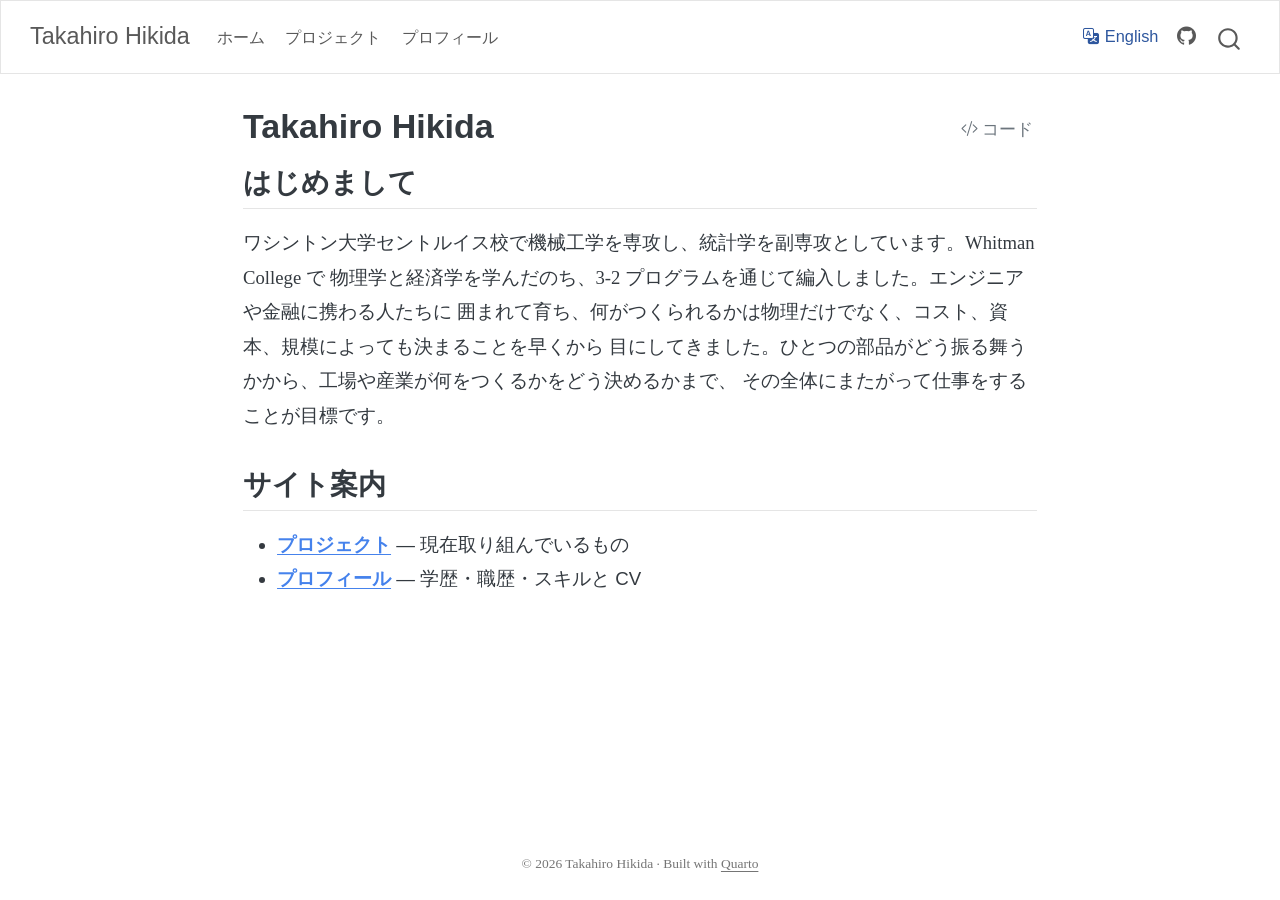
==== ja/index.html @ 769de742 "Built site for gh-pages" ====
<!DOCTYPE html>
<html xmlns="http://www.w3.org/1999/xhtml" lang="ja" xml:lang="ja"><head>

<meta charset="utf-8">
<meta name="generator" content="quarto-1.10.19">

<meta name="viewport" content="width=device-width, initial-scale=1.0, user-scalable=yes">


<title>Takahiro Hikida</title>
<style>
/* Default styles provided by pandoc.
** See https://pandoc.org/MANUAL.html#variables-for-html for config info.
*/
span.smallcaps{font-variant: small-caps;}
div.columns{display: flex; gap: 1.5em;}
div.column{flex: auto;}
@media screen {
div.columns{gap: min(4vw, 1.5em);}
div.column{overflow-x: auto;}
}
div.hanging-indent{margin-left: 1.5em; text-indent: -1.5em;}
ul.task-list{list-style: none;}
ul.task-list li input[type="checkbox"] {
  width: 0.8em;
  margin: 0 0.8em 0.2em -1em; /* quarto-specific, see https://github.com/quarto-dev/quarto-cli/issues/4556 */ 
  vertical-align: middle;
}
/* CSS for syntax highlighting */
html { -webkit-text-size-adjust: 100%; }
pre > code.sourceCode { white-space: pre; position: relative; }
pre > code.sourceCode > span { display: inline-block; line-height: 1.25; }
pre > code.sourceCode > span:empty { height: 1.2em; }
.sourceCode { overflow: visible; }
code.sourceCode > span { color: inherit; text-decoration: inherit; }
div.sourceCode { margin: 1em 0; }
pre.sourceCode { margin: 0; }
@media screen {
div.sourceCode { overflow: auto; }
}
@media print {
pre > code.sourceCode { white-space: pre-wrap; }
pre > code.sourceCode > span { text-indent: -5em; padding-left: 5em; }
}
pre.numberSource code
  { counter-reset: source-line 0; }
pre.numberSource code > span
  { position: relative; left: -4em; counter-increment: source-line; }
pre.numberSource code > span > a:first-child::before
  { content: counter(source-line);
    position: relative; left: -1em; text-align: right; vertical-align: baseline;
    border: none; display: inline-block;
    -webkit-touch-callout: none; -webkit-user-select: none;
    -khtml-user-select: none; -moz-user-select: none;
    -ms-user-select: none; user-select: none;
    padding: 0 4px; width: 4em;
  }
pre.numberSource { margin-left: 3em;  padding-left: 4px; }
div.sourceCode
  {   }
@media screen {
pre > code.sourceCode > span > a:first-child::before { text-decoration: underline; }
}
</style>


<script src="../site_libs/quarto-nav/quarto-nav.js"></script>
<script src="../site_libs/quarto-nav/headroom.min.js"></script>
<script src="../site_libs/clipboard/clipboard.min.js"></script>
<script src="../site_libs/quarto-search/autocomplete.umd.js"></script>
<script src="../site_libs/quarto-search/fuse.min.js"></script>
<script src="../site_libs/quarto-search/quarto-search.js"></script>
<meta name="quarto:offset" content="../">
<script src="../site_libs/quarto-html/quarto.js" type="module"></script>
<script src="../site_libs/quarto-html/tabsets/tabsets.js" type="module"></script>
<script src="../site_libs/quarto-html/popper.min.js"></script>
<script src="../site_libs/quarto-html/tippy.umd.min.js"></script>
<script src="../site_libs/quarto-html/anchor.min.js"></script>
<link href="../site_libs/quarto-html/tippy.css" rel="stylesheet">
<link href="../site_libs/quarto-html/quarto-syntax-highlighting-bf27225e3a48a9273f3daa8f8e829971.css" rel="stylesheet" id="quarto-text-highlighting-styles">
<script src="../site_libs/bootstrap/bootstrap.min.js"></script>
<link href="../site_libs/bootstrap/bootstrap-icons.css" rel="stylesheet">
<link href="../site_libs/bootstrap/bootstrap-bd2fbcf52716fee708c0453c73363b80.min.css" rel="stylesheet" append-hash="true" id="quarto-bootstrap" data-mode="light">
<script id="quarto-search-options" type="application/json">{
  "location": "navbar",
  "copy-button": false,
  "collapse-after": 3,
  "panel-placement": "end",
  "type": "overlay",
  "limit": 50,
  "keyboard-shortcut": [
    "f",
    "/",
    "s"
  ],
  "show-item-context": false,
  "language": {
    "search-no-results-text": "一致なし",
    "search-matching-documents-text": "一致した文書",
    "search-copy-link-title": "検索へのリンクをコピー",
    "search-hide-matches-text": "追加の検索結果を非表示",
    "search-more-match-text": "追加の検索結果",
    "search-more-matches-text": "追加の検索結果",
    "search-clear-button-title": "消去",
    "search-text-placeholder": "",
    "search-detached-cancel-button-title": "取消",
    "search-submit-button-title": "検索",
    "search-label": "サーチ"
  }
}</script>
<script>
// EN <-> JA switch. Every page at <path> has a Japanese twin at ja/<path>.
// The navbar is shared by both languages, so on Japanese pages its links and
// labels are rewritten here to point at the ja/ versions.
document.addEventListener("DOMContentLoaded", function () {
  var brand = document.querySelector(".navbar-brand");
  if (!brand) return;
  var root = new URL(brand.getAttribute("href"), location.href).pathname
    .replace(/index\.html$/, "");
  var rel = location.pathname.slice(root.length) || "index.html";
  if (rel.endsWith("/")) rel += "index.html";
  var isJa = rel.startsWith("ja/");

  var toggle = document.querySelector(".navbar .nav-link .bi-translate");
  if (toggle) {
    toggle = toggle.closest("a");
    toggle.href = root + (isJa ? rel.slice(3) : "ja/" + rel) + location.hash;
    toggle.querySelector(".menu-text").textContent = isJa ? "English" : "日本語";
    toggle.setAttribute("lang", isJa ? "en" : "ja");
  }

  if (!isJa) return;
  var labels = { Home: "ホーム", Projects: "プロジェクト", About: "プロフィール" };
  document.querySelectorAll(".navbar-brand, .navbar .nav-link").forEach(function (a) {
    if (a === toggle || !a.getAttribute("href")) return;
    var url = new URL(a.href, location.href);
    if (url.origin !== location.origin || !url.pathname.startsWith(root)) return;
    var path = url.pathname.slice(root.length) || "index.html";
    if (path.startsWith("ja/") || !/(\.html|\/)$/.test(path)) return;
    a.href = root + "ja/" + path;
    var text = a.querySelector(".menu-text");
    if (text && labels[text.textContent.trim()]) {
      text.textContent = labels[text.textContent.trim()];
    }
  });
});
</script>


<link rel="stylesheet" href="../styles.css">
</head>

<body class="nav-fixed fullcontent quarto-light">

<div id="quarto-search-results"></div>
  <header id="quarto-header" class="headroom fixed-top">
    <nav class="navbar navbar-expand-lg " data-bs-theme="dark">
      <div class="navbar-container container-fluid">
      <div class="navbar-brand-container mx-auto">
    <a class="navbar-brand" href="../index.html">
    <span class="navbar-title">Takahiro Hikida</span>
    </a>
  </div>
            <div id="quarto-search" class="" title="サーチ"></div>
          <button class="navbar-toggler" type="button" data-bs-toggle="collapse" data-bs-target="#navbarCollapse" aria-controls="navbarCollapse" role="menu" aria-expanded="false" aria-label="ナビゲーションを切り替える" onclick="if (window.quartoToggleHeadroom) { window.quartoToggleHeadroom(); }">
  <span class="navbar-toggler-icon"></span>
</button>
          <div class="collapse navbar-collapse" id="navbarCollapse">
            <ul class="navbar-nav navbar-nav-scroll me-auto">
  <li class="nav-item">
    <a class="nav-link" href="../index.html"> 
<span class="menu-text">Home</span></a>
  </li>  
  <li class="nav-item">
    <a class="nav-link" href="../projects.html"> 
<span class="menu-text">Projects</span></a>
  </li>  
  <li class="nav-item">
    <a class="nav-link" href="../about.html"> 
<span class="menu-text">About</span></a>
  </li>  
</ul>
            <ul class="navbar-nav navbar-nav-scroll ms-auto">
  <li class="nav-item">
    <a class="nav-link active" href="../ja/index.html" aria-current="page"> <i class="bi bi-translate" role="img" aria-label="Switch language / 言語を切り替え">
</i> 
<span class="menu-text">日本語</span></a>
  </li>  
  <li class="nav-item compact">
    <a class="nav-link" href="https://github.com/takahiro-h16"> <i class="bi bi-github" role="img" aria-label="GitHub">
</i> 
<span class="menu-text"></span></a>
  </li>  
</ul>
          </div> <!-- /navcollapse -->
            <div class="quarto-navbar-tools">
</div>
      </div> <!-- /container-fluid -->
    </nav>
</header>
<!-- content -->
<div id="quarto-content" class="quarto-container page-columns page-rows-contents page-layout-article page-navbar">
<!-- sidebar -->
<!-- margin-sidebar -->
    
<!-- main -->
<main class="content" id="quarto-document-content">

<header id="title-block-header" class="quarto-title-block default">
<div class="quarto-title">
<div class="quarto-title-block"><div><h1 class="title">Takahiro Hikida</h1><button type="button" class="btn code-tools-button" id="quarto-code-tools-source"><i class="bi"></i> コード</button></div></div>
</div>



<div class="quarto-title-meta">

    
  
    
  </div>
  


</header>


<section id="はじめまして" class="level2">
<h2 class="anchored" data-anchor-id="はじめまして">はじめまして</h2>
<p>ワシントン大学セントルイス校で機械工学を専攻し、統計学を副専攻としています。Whitman College で 物理学と経済学を学んだのち、3-2 プログラムを通じて編入しました。エンジニアや金融に携わる人たちに 囲まれて育ち、何がつくられるかは物理だけでなく、コスト、資本、規模によっても決まることを早くから 目にしてきました。ひとつの部品がどう振る舞うかから、工場や産業が何をつくるかをどう決めるかまで、 その全体にまたがって仕事をすることが目標です。</p>
</section>
<section id="サイト案内" class="level2">
<h2 class="anchored" data-anchor-id="サイト案内">サイト案内</h2>
<ul>
<li><a href="../ja/projects.html"><strong>プロジェクト</strong></a> — 現在取り組んでいるもの</li>
<li><a href="../ja/about.html"><strong>プロフィール</strong></a> — 学歴・職歴・スキルと CV</li>
</ul>


<!-- -->

</section>

</main> <!-- /main -->
<script id="quarto-html-after-body" type="application/javascript">
  window.document.addEventListener("DOMContentLoaded", function (event) {
    const icon = "";
    const anchorJS = new window.AnchorJS();
    anchorJS.options = {
      placement: 'right',
      icon: icon
    };
    anchorJS.add('.anchored');
    const isCodeAnnotation = (el) => {
      for (const clz of el.classList) {
        if (clz.startsWith('code-annotation-')) {                     
          return true;
        }
      }
      return false;
    }
    const onCopySuccess = function(e) {
      // button target
      const button = e.trigger;
      // don't keep focus
      button.blur();
      // flash "checked"
      button.classList.add('code-copy-button-checked');
      var currentTitle = button.getAttribute("title");
      button.setAttribute("title", "コピーしました");
      let tooltip;
      if (window.bootstrap) {
        button.setAttribute("data-bs-toggle", "tooltip");
        button.setAttribute("data-bs-placement", "left");
        button.setAttribute("data-bs-title", "コピーしました");
        tooltip = new bootstrap.Tooltip(button, 
          { trigger: "manual", 
            customClass: "code-copy-button-tooltip",
            offset: [0, -8]});
        tooltip.show();    
      }
      setTimeout(function() {
        if (tooltip) {
          tooltip.hide();
          button.removeAttribute("data-bs-title");
          button.removeAttribute("data-bs-toggle");
          button.removeAttribute("data-bs-placement");
        }
        button.setAttribute("title", currentTitle);
        button.classList.remove('code-copy-button-checked');
      }, 1000);
      // clear code selection
      e.clearSelection();
    }
    const getTextToCopy = function(trigger) {
      const outerScaffold = trigger.parentElement.cloneNode(true);
      const codeEl = outerScaffold.querySelector('code');
      for (const childEl of codeEl.children) {
        if (isCodeAnnotation(childEl)) {
          childEl.remove();
        }
      }
      return codeEl.innerText;
    }
    const clipboard = new window.ClipboardJS('.code-copy-button:not([data-in-quarto-modal])', {
      text: getTextToCopy
    });
    clipboard.on('success', onCopySuccess);
    if (window.document.getElementById('quarto-embedded-source-code-modal')) {
      const clipboardModal = new window.ClipboardJS('.code-copy-button[data-in-quarto-modal]', {
        text: getTextToCopy,
        container: window.document.getElementById('quarto-embedded-source-code-modal')
      });
      clipboardModal.on('success', onCopySuccess);
    }
    const viewSource = window.document.getElementById('quarto-view-source') ||
                       window.document.getElementById('quarto-code-tools-source');
    if (viewSource) {
      const sourceUrl = viewSource.getAttribute("data-quarto-source-url");
      viewSource.addEventListener("click", function(e) {
        if (sourceUrl) {
          // rstudio viewer pane
          if (/\bcapabilities=\b/.test(window.location)) {
            window.open(sourceUrl);
          } else {
            window.location.href = sourceUrl;
          }
        } else {
          const modal = new bootstrap.Modal(document.getElementById('quarto-embedded-source-code-modal'));
          modal.show();
        }
        return false;
      });
    }
    function toggleCodeHandler(show) {
      return function(e) {
        const cellDetails = window.document.querySelectorAll(".cell details.code-fold");
        for (let i=0; i<cellDetails.length; i++) {
          const details = cellDetails[i];
          if (show) {
            details.open = true;
          } else {
            details.removeAttribute("open");
          }
        }
        const cellCodeDivs = window.document.querySelectorAll(".cell div.sourceCode.cell-code");
        const fromCls = show ? "hidden" : "unhidden";
        const toCls = show ? "unhidden" : "hidden";
        for (let i=0; i<cellCodeDivs.length; i++) {
          const codeDiv = cellCodeDivs[i];
          if (codeDiv.classList.contains(fromCls)) {
            codeDiv.classList.remove(fromCls);
            codeDiv.classList.add(toCls);
          } 
        }
        return false;
      }
    }
    const hideAllCode = window.document.getElementById("quarto-hide-all-code");
    if (hideAllCode) {
      hideAllCode.addEventListener("click", toggleCodeHandler(false));
    }
    const showAllCode = window.document.getElementById("quarto-show-all-code");
    if (showAllCode) {
      showAllCode.addEventListener("click", toggleCodeHandler(true));
    }
      var localhostRegex = new RegExp(/^(?:http|https):\/\/localhost\:?[0-9]*\//);
      var mailtoRegex = new RegExp(/^mailto:/);
        var filterRegex = new RegExp("https:\/\/takahiro-h16\.github\.io");
      var isInternal = (href) => {
          return filterRegex.test(href) || localhostRegex.test(href) || mailtoRegex.test(href);
      }
      // Inspect non-navigation links and adorn them if external
     var links = window.document.querySelectorAll('a[href]:not(.nav-link):not(.navbar-brand):not(.toc-action):not(.sidebar-link):not(.sidebar-item-toggle):not(.pagination-link):not(.no-external):not([aria-hidden]):not(.dropdown-item):not(.quarto-navigation-tool):not(.about-link)');
      for (var i=0; i<links.length; i++) {
        const link = links[i];
        if (!isInternal(link.href)) {
          // undo the damage that might have been done by quarto-nav.js in the case of
          // links that we want to consider external
          if (link.dataset.originalHref !== undefined) {
            link.href = link.dataset.originalHref;
          }
        }
      }
    function tippyHover(el, contentFn, onTriggerFn, onUntriggerFn) {
      const config = {
        allowHTML: true,
        maxWidth: 500,
        delay: 100,
        arrow: false,
        appendTo: function(el) {
            return el.parentElement;
        },
        interactive: true,
        interactiveBorder: 10,
        theme: 'quarto',
        placement: 'bottom-start',
      };
      if (contentFn) {
        config.content = contentFn;
      }
      if (onTriggerFn) {
        config.onTrigger = onTriggerFn;
      }
      if (onUntriggerFn) {
        config.onUntrigger = onUntriggerFn;
      }
      window.tippy(el, config); 
    }
    const noterefs = window.document.querySelectorAll('a[role="doc-noteref"]');
    for (var i=0; i<noterefs.length; i++) {
      const ref = noterefs[i];
      tippyHover(ref, function() {
        // use id or data attribute instead here
        let href = ref.getAttribute('data-footnote-href') || ref.getAttribute('href');
        try { href = new URL(href).hash; } catch {}
        const id = href.replace(/^#\/?/, "");
        const note = window.document.getElementById(id);
        if (note) {
          return note.innerHTML;
        } else {
          return "";
        }
      });
    }
    const xrefs = window.document.querySelectorAll('a.quarto-xref');
    const processXRef = (id, note) => {
      // Strip column container classes
      const stripColumnClz = (el) => {
        el.classList.remove("page-full", "page-columns");
        if (el.children) {
          for (const child of el.children) {
            stripColumnClz(child);
          }
        }
      }
      stripColumnClz(note)
      if (id === null || id.startsWith('sec-')) {
        // Special case sections, only their first couple elements
        const container = document.createElement("div");
        if (note.children && note.children.length > 2) {
          container.appendChild(note.children[0].cloneNode(true));
          for (let i = 1; i < note.children.length; i++) {
            const child = note.children[i];
            if (child.tagName === "P" && child.innerText === "") {
              continue;
            } else {
              container.appendChild(child.cloneNode(true));
              break;
            }
          }
          if (window.Quarto?.typesetMath) {
            window.Quarto.typesetMath(container);
          }
          return container.innerHTML
        } else {
          if (window.Quarto?.typesetMath) {
            window.Quarto.typesetMath(note);
          }
          return note.innerHTML;
        }
      } else {
        // Remove any anchor links if they are present
        const anchorLink = note.querySelector('a.anchorjs-link');
        if (anchorLink) {
          anchorLink.remove();
        }
        if (window.Quarto?.typesetMath) {
          window.Quarto.typesetMath(note);
        }
        if (note.classList.contains("callout")) {
          return note.outerHTML;
        } else {
          return note.innerHTML;
        }
      }
    }
    for (var i=0; i<xrefs.length; i++) {
      const xref = xrefs[i];
      tippyHover(xref, undefined, function(instance) {
        instance.disable();
        let url = xref.getAttribute('href');
        let hash = undefined; 
        if (url.startsWith('#')) {
          hash = url;
        } else {
          try { hash = new URL(url).hash; } catch {}
        }
        if (hash) {
          const id = hash.replace(/^#\/?/, "");
          const note = window.document.getElementById(id);
          if (note !== null) {
            try {
              const html = processXRef(id, note.cloneNode(true));
              instance.setContent(html);
            } finally {
              instance.enable();
              instance.show();
            }
          } else {
            // See if we can fetch this
            fetch(url.split('#')[0])
            .then(res => res.text())
            .then(html => {
              const parser = new DOMParser();
              const htmlDoc = parser.parseFromString(html, "text/html");
              const note = htmlDoc.getElementById(id);
              if (note !== null) {
                const html = processXRef(id, note);
                instance.setContent(html);
              } 
            }).finally(() => {
              instance.enable();
              instance.show();
            });
          }
        } else {
          // See if we can fetch a full url (with no hash to target)
          // This is a special case and we should probably do some content thinning / targeting
          fetch(url)
          .then(res => res.text())
          .then(html => {
            const parser = new DOMParser();
            const htmlDoc = parser.parseFromString(html, "text/html");
            const note = htmlDoc.querySelector('main.content');
            if (note !== null) {
              // This should only happen for chapter cross references
              // (since there is no id in the URL)
              // remove the first header
              if (note.children.length > 0 && note.children[0].tagName === "HEADER") {
                note.children[0].remove();
              }
              const html = processXRef(null, note);
              instance.setContent(html);
            } 
          }).finally(() => {
            instance.enable();
            instance.show();
          });
        }
      }, function(instance) {
      });
    }
        let selectedAnnoteEl;
        const selectorForAnnotation = ( cell, annotation) => {
          let cellAttr = 'data-code-cell="' + cell + '"';
          let lineAttr = 'data-code-annotation="' +  annotation + '"';
          const selector = 'span[' + cellAttr + '][' + lineAttr + ']';
          return selector;
        }
        const selectCodeLines = (annoteEl) => {
          const doc = window.document;
          const targetCell = annoteEl.getAttribute("data-target-cell");
          const targetAnnotation = annoteEl.getAttribute("data-target-annotation");
          const annoteSpan = window.document.querySelector(selectorForAnnotation(targetCell, targetAnnotation));
          const lines = annoteSpan.getAttribute("data-code-lines").split(",");
          const lineIds = lines.map((line) => {
            return targetCell + "-" + line;
          })
          let top = null;
          let height = null;
          let parent = null;
          if (lineIds.length > 0) {
              //compute the position of the single el (top and bottom and make a div)
              const el = window.document.getElementById(lineIds[0]);
              top = el.offsetTop;
              height = el.offsetHeight;
              parent = el.parentElement.parentElement;
            if (lineIds.length > 1) {
              const lastEl = window.document.getElementById(lineIds[lineIds.length - 1]);
              const bottom = lastEl.offsetTop + lastEl.offsetHeight;
              height = bottom - top;
            }
            if (top !== null && height !== null && parent !== null) {
              // cook up a div (if necessary) and position it 
              let div = window.document.getElementById("code-annotation-line-highlight");
              if (div === null) {
                div = window.document.createElement("div");
                div.setAttribute("id", "code-annotation-line-highlight");
                div.style.position = 'absolute';
                parent.appendChild(div);
              }
              div.style.top = top - 2 + "px";
              div.style.height = height + 4 + "px";
              div.style.left = 0;
              let gutterDiv = window.document.getElementById("code-annotation-line-highlight-gutter");
              if (gutterDiv === null) {
                gutterDiv = window.document.createElement("div");
                gutterDiv.setAttribute("id", "code-annotation-line-highlight-gutter");
                gutterDiv.style.position = 'absolute';
                const codeCell = window.document.getElementById(targetCell);
                const gutter = codeCell.querySelector('.code-annotation-gutter');
                gutter.appendChild(gutterDiv);
              }
              gutterDiv.style.top = top - 2 + "px";
              gutterDiv.style.height = height + 4 + "px";
            }
            selectedAnnoteEl = annoteEl;
          }
        };
        const unselectCodeLines = () => {
          const elementsIds = ["code-annotation-line-highlight", "code-annotation-line-highlight-gutter"];
          elementsIds.forEach((elId) => {
            const div = window.document.getElementById(elId);
            if (div) {
              div.remove();
            }
          });
          selectedAnnoteEl = undefined;
        };
          // Handle positioning of the toggle
      window.addEventListener(
        "resize",
        throttle(() => {
          elRect = undefined;
          if (selectedAnnoteEl) {
            selectCodeLines(selectedAnnoteEl);
          }
        }, 10)
      );
      function throttle(fn, ms) {
      let throttle = false;
      let timer;
        return (...args) => {
          if(!throttle) { // first call gets through
              fn.apply(this, args);
              throttle = true;
          } else { // all the others get throttled
              if(timer) clearTimeout(timer); // cancel #2
              timer = setTimeout(() => {
                fn.apply(this, args);
                timer = throttle = false;
              }, ms);
          }
        };
      }
        // Attach click handler to the DT
        const annoteDls = window.document.querySelectorAll('dt[data-target-cell]');
        for (const annoteDlNode of annoteDls) {
          annoteDlNode.addEventListener('click', (event) => {
            const clickedEl = event.target;
            if (clickedEl !== selectedAnnoteEl) {
              unselectCodeLines();
              const activeEl = window.document.querySelector('dt[data-target-cell].code-annotation-active');
              if (activeEl) {
                activeEl.classList.remove('code-annotation-active');
              }
              selectCodeLines(clickedEl);
              clickedEl.classList.add('code-annotation-active');
            } else {
              // Unselect the line
              unselectCodeLines();
              clickedEl.classList.remove('code-annotation-active');
            }
          });
        }
    const findCites = (el) => {
      const parentEl = el.parentElement;
      if (parentEl) {
        const cites = parentEl.dataset.cites;
        if (cites) {
          return {
            el,
            cites: cites.split(' ')
          };
        } else {
          return findCites(el.parentElement)
        }
      } else {
        return undefined;
      }
    };
    var bibliorefs = window.document.querySelectorAll('a[role="doc-biblioref"]');
    for (var i=0; i<bibliorefs.length; i++) {
      const ref = bibliorefs[i];
      const citeInfo = findCites(ref);
      if (citeInfo) {
        tippyHover(citeInfo.el, function() {
          var popup = window.document.createElement('div');
          citeInfo.cites.forEach(function(cite) {
            var citeDiv = window.document.createElement('div');
            citeDiv.classList.add('hanging-indent');
            citeDiv.classList.add('csl-entry');
            var biblioDiv = window.document.getElementById('ref-' + cite);
            if (biblioDiv) {
              citeDiv.innerHTML = biblioDiv.innerHTML;
            }
            popup.appendChild(citeDiv);
          });
          return popup.innerHTML;
        });
      }
    }
  });
  </script><div class="modal fade" id="quarto-embedded-source-code-modal" tabindex="-1" aria-labelledby="quarto-embedded-source-code-modal-label" aria-hidden="true"><div class="modal-dialog modal-dialog-scrollable"><div class="modal-content"><div class="modal-header"><h5 class="modal-title" id="quarto-embedded-source-code-modal-label">ソースコード</h5><button class="btn-close" data-bs-dismiss="modal"></button></div><div class="modal-body"><div class="">
<div class="code-copy-outer-scaffold"><div class="sourceCode" id="cb1" data-shortcodes="false"><pre class="sourceCode markdown code-with-copy"><code class="sourceCode markdown"><span id="cb1-1"><a href="#cb1-1" aria-hidden="true" tabindex="-1"></a><span class="co">---</span></span>
<span id="cb1-2"><a href="#cb1-2" aria-hidden="true" tabindex="-1"></a><span class="an">title:</span><span class="co"> "Takahiro Hikida"</span></span>
<span id="cb1-3"><a href="#cb1-3" aria-hidden="true" tabindex="-1"></a><span class="an">toc:</span><span class="co"> false</span></span>
<span id="cb1-4"><a href="#cb1-4" aria-hidden="true" tabindex="-1"></a><span class="co">---</span></span>
<span id="cb1-5"><a href="#cb1-5" aria-hidden="true" tabindex="-1"></a></span>
<span id="cb1-6"><a href="#cb1-6" aria-hidden="true" tabindex="-1"></a><span class="fu">## はじめまして</span></span>
<span id="cb1-7"><a href="#cb1-7" aria-hidden="true" tabindex="-1"></a></span>
<span id="cb1-8"><a href="#cb1-8" aria-hidden="true" tabindex="-1"></a>ワシントン大学セントルイス校で機械工学を専攻し、統計学を副専攻としています。Whitman College で</span>
<span id="cb1-9"><a href="#cb1-9" aria-hidden="true" tabindex="-1"></a>物理学と経済学を学んだのち、3-2 プログラムを通じて編入しました。エンジニアや金融に携わる人たちに</span>
<span id="cb1-10"><a href="#cb1-10" aria-hidden="true" tabindex="-1"></a>囲まれて育ち、何がつくられるかは物理だけでなく、コスト、資本、規模によっても決まることを早くから</span>
<span id="cb1-11"><a href="#cb1-11" aria-hidden="true" tabindex="-1"></a>目にしてきました。ひとつの部品がどう振る舞うかから、工場や産業が何をつくるかをどう決めるかまで、</span>
<span id="cb1-12"><a href="#cb1-12" aria-hidden="true" tabindex="-1"></a>その全体にまたがって仕事をすることが目標です。</span>
<span id="cb1-13"><a href="#cb1-13" aria-hidden="true" tabindex="-1"></a></span>
<span id="cb1-14"><a href="#cb1-14" aria-hidden="true" tabindex="-1"></a><span class="fu">## サイト案内</span></span>
<span id="cb1-15"><a href="#cb1-15" aria-hidden="true" tabindex="-1"></a></span>
<span id="cb1-16"><a href="#cb1-16" aria-hidden="true" tabindex="-1"></a><span class="ss">- </span><span class="co">[</span><span class="ot">**プロジェクト**</span><span class="co">](projects.qmd)</span> — 現在取り組んでいるもの</span>
<span id="cb1-17"><a href="#cb1-17" aria-hidden="true" tabindex="-1"></a><span class="ss">- </span><span class="co">[</span><span class="ot">**プロフィール**</span><span class="co">](about.qmd)</span> — 学歴・職歴・スキルと CV</span></code></pre></div><button title="コピー" class="code-copy-button" data-in-quarto-modal=""><i class="bi"></i></button></div>
</div></div></div></div></div>
</div> <!-- /content -->
<footer class="footer">
  <div class="nav-footer">
    <div class="nav-footer-left">
      &nbsp;
    </div>   
    <div class="nav-footer-center">
<p>© 2026 Takahiro Hikida · Built with <a href="https://quarto.org">Quarto</a></p>
</div>
    <div class="nav-footer-right">
      &nbsp;
    </div>
  </div>
</footer>




</body></html>
---- site_libs/quarto-html/tippy.css ----
.tippy-box[data-animation=fade][data-state=hidden]{opacity:0}[data-tippy-root]{max-width:calc(100vw - 10px)}.tippy-box{position:relative;background-color:#333;color:#fff;border-radius:4px;font-size:14px;line-height:1.4;white-space:normal;outline:0;transition-property:transform,visibility,opacity}.tippy-box[data-placement^=top]>.tippy-arrow{bottom:0}.tippy-box[data-placement^=top]>.tippy-arrow:before{bottom:-7px;left:0;border-width:8px 8px 0;border-top-color:initial;transform-origin:center top}.tippy-box[data-placement^=bottom]>.tippy-arrow{top:0}.tippy-box[data-placement^=bottom]>.tippy-arrow:before{top:-7px;left:0;border-width:0 8px 8px;border-bottom-color:initial;transform-origin:center bottom}.tippy-box[data-placement^=left]>.tippy-arrow{right:0}.tippy-box[data-placement^=left]>.tippy-arrow:before{border-width:8px 0 8px 8px;border-left-color:initial;right:-7px;transform-origin:center left}.tippy-box[data-placement^=right]>.tippy-arrow{left:0}.tippy-box[data-placement^=right]>.tippy-arrow:before{left:-7px;border-width:8px 8px 8px 0;border-right-color:initial;transform-origin:center right}.tippy-box[data-inertia][data-state=visible]{transition-timing-function:cubic-bezier(.54,1.5,.38,1.11)}.tippy-arrow{width:16px;height:16px;color:#333}.tippy-arrow:before{content:"";position:absolute;border-color:transparent;border-style:solid}.tippy-content{position:relative;padding:5px 9px;z-index:1}
---- site_libs/quarto-html/quarto-syntax-highlighting-bf27225e3a48a9273f3daa8f8e829971.css ----
/* quarto syntax highlight colors */
:root {
  --quarto-hl-ot-color: #003B4F;
  --quarto-hl-at-color: #657422;
  --quarto-hl-ss-color: #20794D;
  --quarto-hl-an-color: #5E5E5E;
  --quarto-hl-fu-color: #4758AB;
  --quarto-hl-st-color: #20794D;
  --quarto-hl-cf-color: #003B4F;
  --quarto-hl-op-color: #5E5E5E;
  --quarto-hl-er-color: #AD0000;
  --quarto-hl-bn-color: #AD0000;
  --quarto-hl-al-color: #AD0000;
  --quarto-hl-va-color: #111111;
  --quarto-hl-bu-color: inherit;
  --quarto-hl-ex-color: inherit;
  --quarto-hl-pp-color: #AD0000;
  --quarto-hl-in-color: #5E5E5E;
  --quarto-hl-vs-color: #20794D;
  --quarto-hl-wa-color: #5E5E5E;
  --quarto-hl-do-color: #5E5E5E;
  --quarto-hl-im-color: #00769E;
  --quarto-hl-ch-color: #20794D;
  --quarto-hl-dt-color: #AD0000;
  --quarto-hl-fl-color: #AD0000;
  --quarto-hl-co-color: #5E5E5E;
  --quarto-hl-cv-color: #5E5E5E;
  --quarto-hl-cn-color: #8f5902;
  --quarto-hl-sc-color: #5E5E5E;
  --quarto-hl-dv-color: #AD0000;
  --quarto-hl-kw-color: #003B4F;
}

/* other quarto variables */
:root {
  --quarto-font-monospace: SFMono-Regular, Menlo, Monaco, Consolas, "Liberation Mono", "Courier New", monospace;
}

/* syntax highlight based on Pandoc's rules */
pre > code.sourceCode > span {
  color: #003B4F;
}

code.sourceCode > span {
  color: #003B4F;
}

div.sourceCode,
div.sourceCode pre.sourceCode {
  color: #003B4F;
}

/* Normal */
code span {
  color: #003B4F;
}

/* Alert */
code span.al {
  color: #AD0000;
  font-style: inherit;
}

/* Annotation */
code span.an {
  color: #5E5E5E;
  font-style: inherit;
}

/* Attribute */
code span.at {
  color: #657422;
  font-style: inherit;
}

/* BaseN */
code span.bn {
  color: #AD0000;
  font-style: inherit;
}

/* BuiltIn */
code span.bu {
  font-style: inherit;
}

/* ControlFlow */
code span.cf {
  color: #003B4F;
  font-weight: bold;
  font-style: inherit;
}

/* Char */
code span.ch {
  color: #20794D;
  font-style: inherit;
}

/* Constant */
code span.cn {
  color: #8f5902;
  font-style: inherit;
}

/* Comment */
code span.co {
  color: #5E5E5E;
  font-style: inherit;
}

/* CommentVar */
code span.cv {
  color: #5E5E5E;
  font-style: italic;
}

/* Documentation */
code span.do {
  color: #5E5E5E;
  font-style: italic;
}

/* DataType */
code span.dt {
  color: #AD0000;
  font-style: inherit;
}

/* DecVal */
code span.dv {
  color: #AD0000;
  font-style: inherit;
}

/* Error */
code span.er {
  color: #AD0000;
  font-style: inherit;
}

/* Extension */
code span.ex {
  font-style: inherit;
}

/* Float */
code span.fl {
  color: #AD0000;
  font-style: inherit;
}

/* Function */
code span.fu {
  color: #4758AB;
  font-style: inherit;
}

/* Import */
code span.im {
  color: #00769E;
  font-style: inherit;
}

/* Information */
code span.in {
  color: #5E5E5E;
  font-style: inherit;
}

/* Keyword */
code span.kw {
  color: #003B4F;
  font-weight: bold;
  font-style: inherit;
}

/* Operator */
code span.op {
  color: #5E5E5E;
  font-style: inherit;
}

/* Other */
code span.ot {
  color: #003B4F;
  font-style: inherit;
}

/* Preprocessor */
code span.pp {
  color: #AD0000;
  font-style: inherit;
}

/* SpecialChar */
code span.sc {
  color: #5E5E5E;
  font-style: inherit;
}

/* SpecialString */
code span.ss {
  color: #20794D;
  font-style: inherit;
}

/* String */
code span.st {
  color: #20794D;
  font-style: inherit;
}

/* Variable */
code span.va {
  color: #111111;
  font-style: inherit;
}

/* VerbatimString */
code span.vs {
  color: #20794D;
  font-style: inherit;
}

/* Warning */
code span.wa {
  color: #5E5E5E;
  font-style: italic;
}

.prevent-inlining {
  content: "</";
}

/*# sourceMappingURL=8be38f48d34c45af72792cbd699585e7.css.map */
---- styles.css ----
/* ---- Japanese pages (ja/) ---------------------------------------------- */
html[lang="ja"] body {
  font-family: "Hiragino Sans", "Noto Sans JP", "Yu Gothic", Meiryo, sans-serif;
  line-height: 1.85;
}

/* ---- Home page one-line self-definition -------------------------------- */
.lead-definition {
  font-size: 1.55rem;
  line-height: 1.5;
  font-weight: 400;
  margin: 1.8rem 0 0.4rem;
}

.lead-definition-ja {
  font-size: 1.05rem;
  border-left: none;
  padding-left: 0;
  margin-bottom: 2.4rem;
}

/* ---- Project listing cards --------------------------------------------- */
.quarto-grid-item .card-body {
  padding: 1.1rem 1.2rem;
}

.quarto-grid-item .listing-categories .listing-category {
  font-size: 0.72em;
  opacity: 0.8;
}
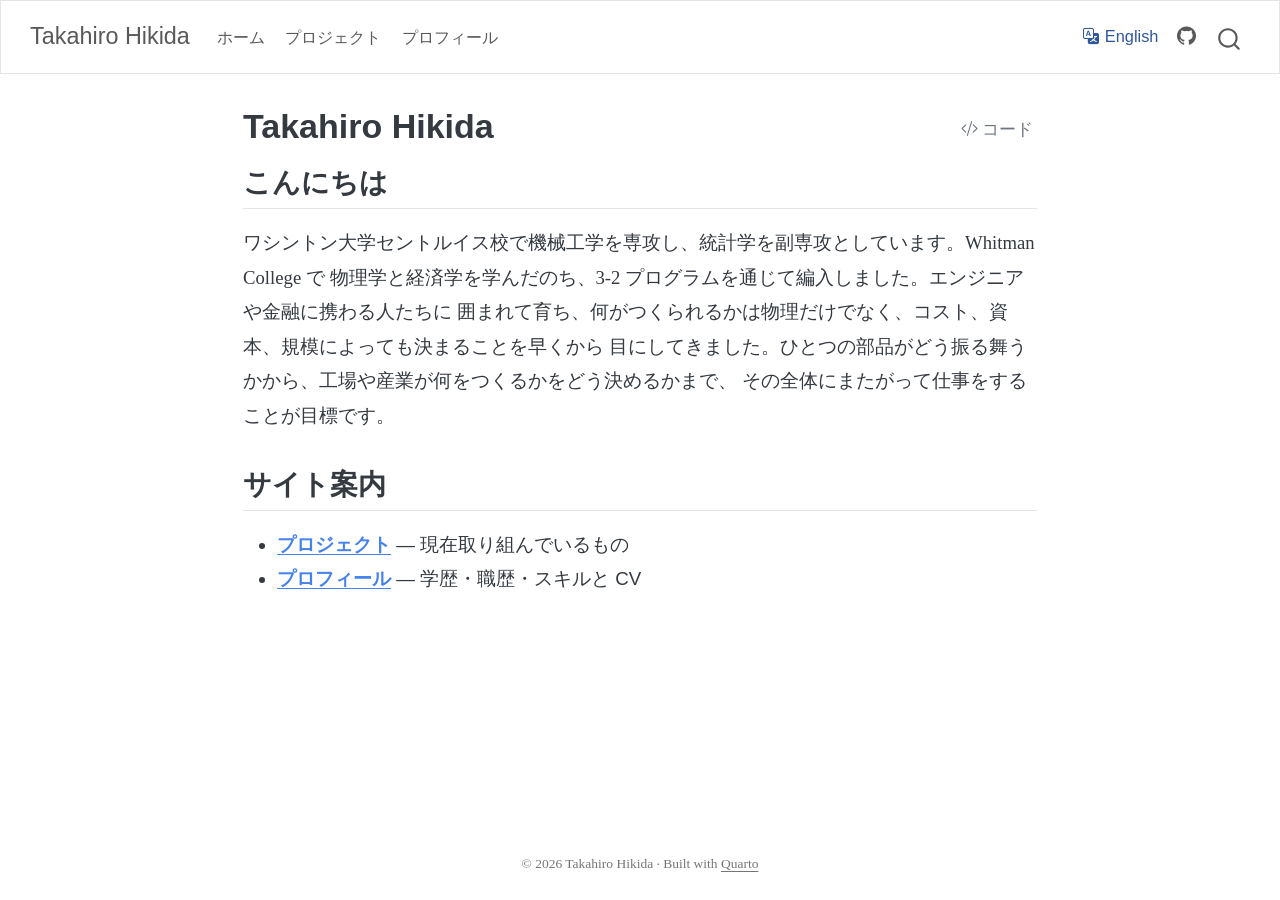
==== commit 113da321: "Built site for gh-pages" ====
--- a/ja/index.html
+++ b/ja/index.html
@@ -225,8 +225,8 @@
 </header>
 
 
-<section id="はじめまして" class="level2">
-<h2 class="anchored" data-anchor-id="はじめまして">はじめまして</h2>
+<section id="こんにちは" class="level2">
+<h2 class="anchored" data-anchor-id="こんにちは">こんにちは</h2>
 <p>ワシントン大学セントルイス校で機械工学を専攻し、統計学を副専攻としています。Whitman College で 物理学と経済学を学んだのち、3-2 プログラムを通じて編入しました。エンジニアや金融に携わる人たちに 囲まれて育ち、何がつくられるかは物理だけでなく、コスト、資本、規模によっても決まることを早くから 目にしてきました。ひとつの部品がどう振る舞うかから、工場や産業が何をつくるかをどう決めるかまで、 その全体にまたがって仕事をすることが目標です。</p>
 </section>
 <section id="サイト案内" class="level2">
@@ -698,7 +698,7 @@
 <span id="cb1-3"><a href="#cb1-3" aria-hidden="true" tabindex="-1"></a><span class="an">toc:</span><span class="co"> false</span></span>
 <span id="cb1-4"><a href="#cb1-4" aria-hidden="true" tabindex="-1"></a><span class="co">---</span></span>
 <span id="cb1-5"><a href="#cb1-5" aria-hidden="true" tabindex="-1"></a></span>
-<span id="cb1-6"><a href="#cb1-6" aria-hidden="true" tabindex="-1"></a><span class="fu">## はじめまして</span></span>
+<span id="cb1-6"><a href="#cb1-6" aria-hidden="true" tabindex="-1"></a><span class="fu">## こんにちは</span></span>
 <span id="cb1-7"><a href="#cb1-7" aria-hidden="true" tabindex="-1"></a></span>
 <span id="cb1-8"><a href="#cb1-8" aria-hidden="true" tabindex="-1"></a>ワシントン大学セントルイス校で機械工学を専攻し、統計学を副専攻としています。Whitman College で</span>
 <span id="cb1-9"><a href="#cb1-9" aria-hidden="true" tabindex="-1"></a>物理学と経済学を学んだのち、3-2 プログラムを通じて編入しました。エンジニアや金融に携わる人たちに</span>
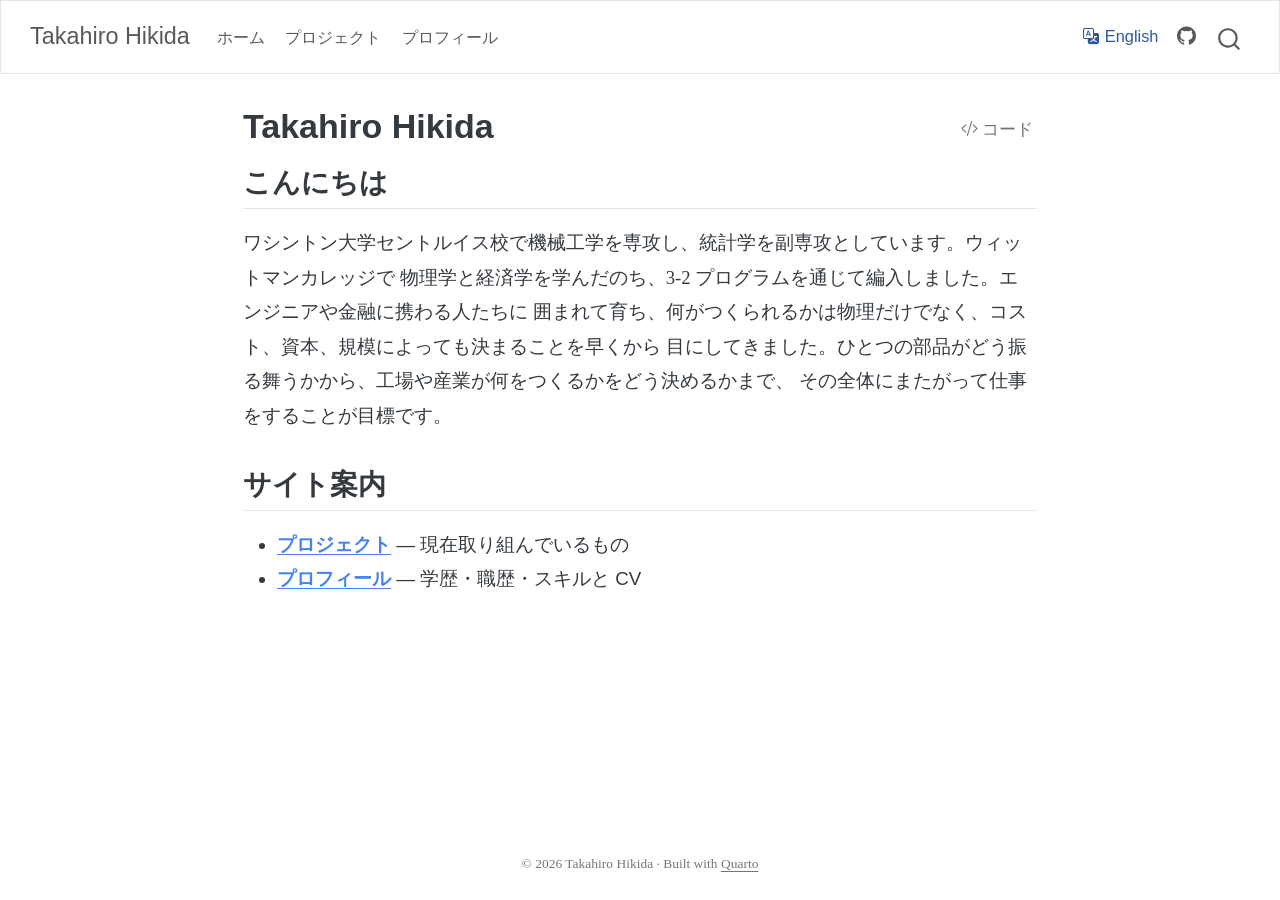
==== commit dd4bb1f4: "Built site for gh-pages" ====
--- a/ja/index.html
+++ b/ja/index.html
@@ -227,7 +227,7 @@
 
 <section id="こんにちは" class="level2">
 <h2 class="anchored" data-anchor-id="こんにちは">こんにちは</h2>
-<p>ワシントン大学セントルイス校で機械工学を専攻し、統計学を副専攻としています。Whitman College で 物理学と経済学を学んだのち、3-2 プログラムを通じて編入しました。エンジニアや金融に携わる人たちに 囲まれて育ち、何がつくられるかは物理だけでなく、コスト、資本、規模によっても決まることを早くから 目にしてきました。ひとつの部品がどう振る舞うかから、工場や産業が何をつくるかをどう決めるかまで、 その全体にまたがって仕事をすることが目標です。</p>
+<p>ワシントン大学セントルイス校で機械工学を専攻し、統計学を副専攻としています。ウィットマンカレッジで 物理学と経済学を学んだのち、3-2 プログラムを通じて編入しました。エンジニアや金融に携わる人たちに 囲まれて育ち、何がつくられるかは物理だけでなく、コスト、資本、規模によっても決まることを早くから 目にしてきました。ひとつの部品がどう振る舞うかから、工場や産業が何をつくるかをどう決めるかまで、 その全体にまたがって仕事をすることが目標です。</p>
 </section>
 <section id="サイト案内" class="level2">
 <h2 class="anchored" data-anchor-id="サイト案内">サイト案内</h2>
@@ -700,7 +700,7 @@
 <span id="cb1-5"><a href="#cb1-5" aria-hidden="true" tabindex="-1"></a></span>
 <span id="cb1-6"><a href="#cb1-6" aria-hidden="true" tabindex="-1"></a><span class="fu">## こんにちは</span></span>
 <span id="cb1-7"><a href="#cb1-7" aria-hidden="true" tabindex="-1"></a></span>
-<span id="cb1-8"><a href="#cb1-8" aria-hidden="true" tabindex="-1"></a>ワシントン大学セントルイス校で機械工学を専攻し、統計学を副専攻としています。Whitman College で</span>
+<span id="cb1-8"><a href="#cb1-8" aria-hidden="true" tabindex="-1"></a>ワシントン大学セントルイス校で機械工学を専攻し、統計学を副専攻としています。ウィットマンカレッジで</span>
 <span id="cb1-9"><a href="#cb1-9" aria-hidden="true" tabindex="-1"></a>物理学と経済学を学んだのち、3-2 プログラムを通じて編入しました。エンジニアや金融に携わる人たちに</span>
 <span id="cb1-10"><a href="#cb1-10" aria-hidden="true" tabindex="-1"></a>囲まれて育ち、何がつくられるかは物理だけでなく、コスト、資本、規模によっても決まることを早くから</span>
 <span id="cb1-11"><a href="#cb1-11" aria-hidden="true" tabindex="-1"></a>目にしてきました。ひとつの部品がどう振る舞うかから、工場や産業が何をつくるかをどう決めるかまで、</span>
